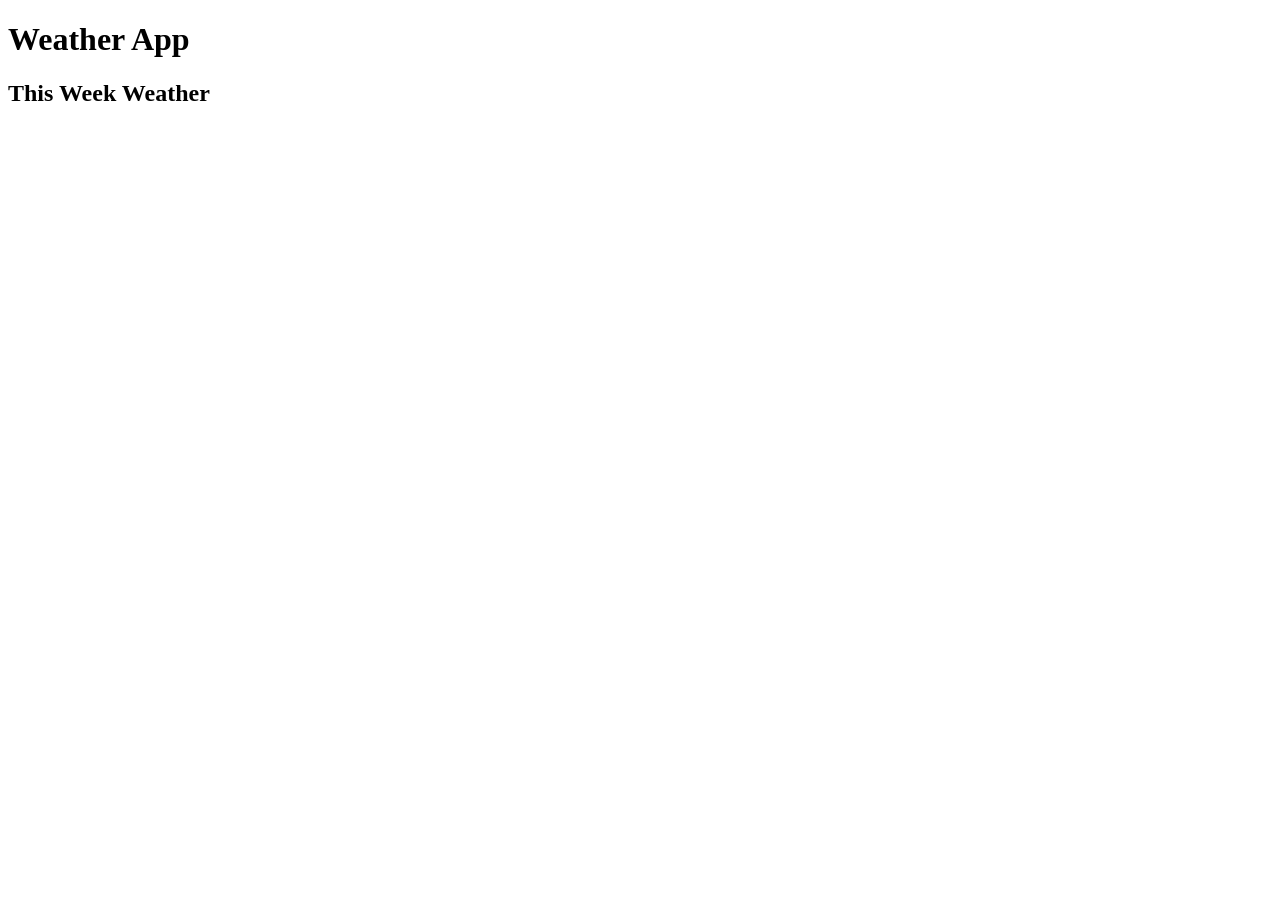
==== html.html @ b55ca87d "basic files" ====
<!DOCTYPE html>
<html lang="en">
<head>
    <meta charset="UTF-8">
    <title>Weather App</title>
</head>
<body>
    <h1>Weather App</h1>
    <div>
        <h2>This Week Weather</h2>
        <div id="weatherContainer"></div>
    </div>
<script src="script.js"></script>

</body>
</html>
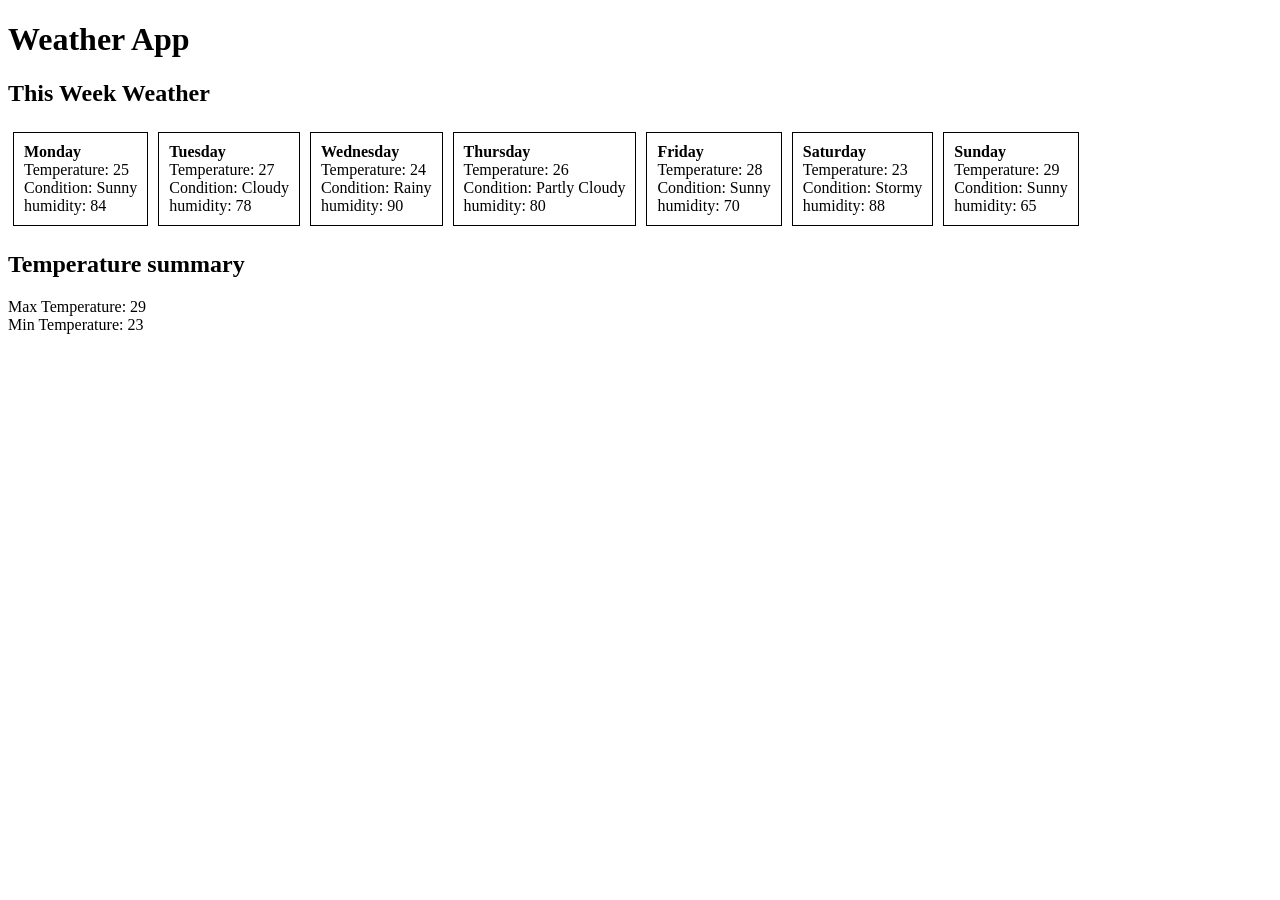
==== commit e3977e79: "basic files" ====
--- a/html.html
+++ b/html.html
@@ -10,6 +10,13 @@
         <h2>This Week Weather</h2>
         <div id="weatherContainer"></div>
     </div>
+
+    <div>
+        <h2>Temperature summary</h2>
+        <div id="temperatureSummary"></div>
+    </div>
+
+
 <script src="script.js"></script>
 
 </body>
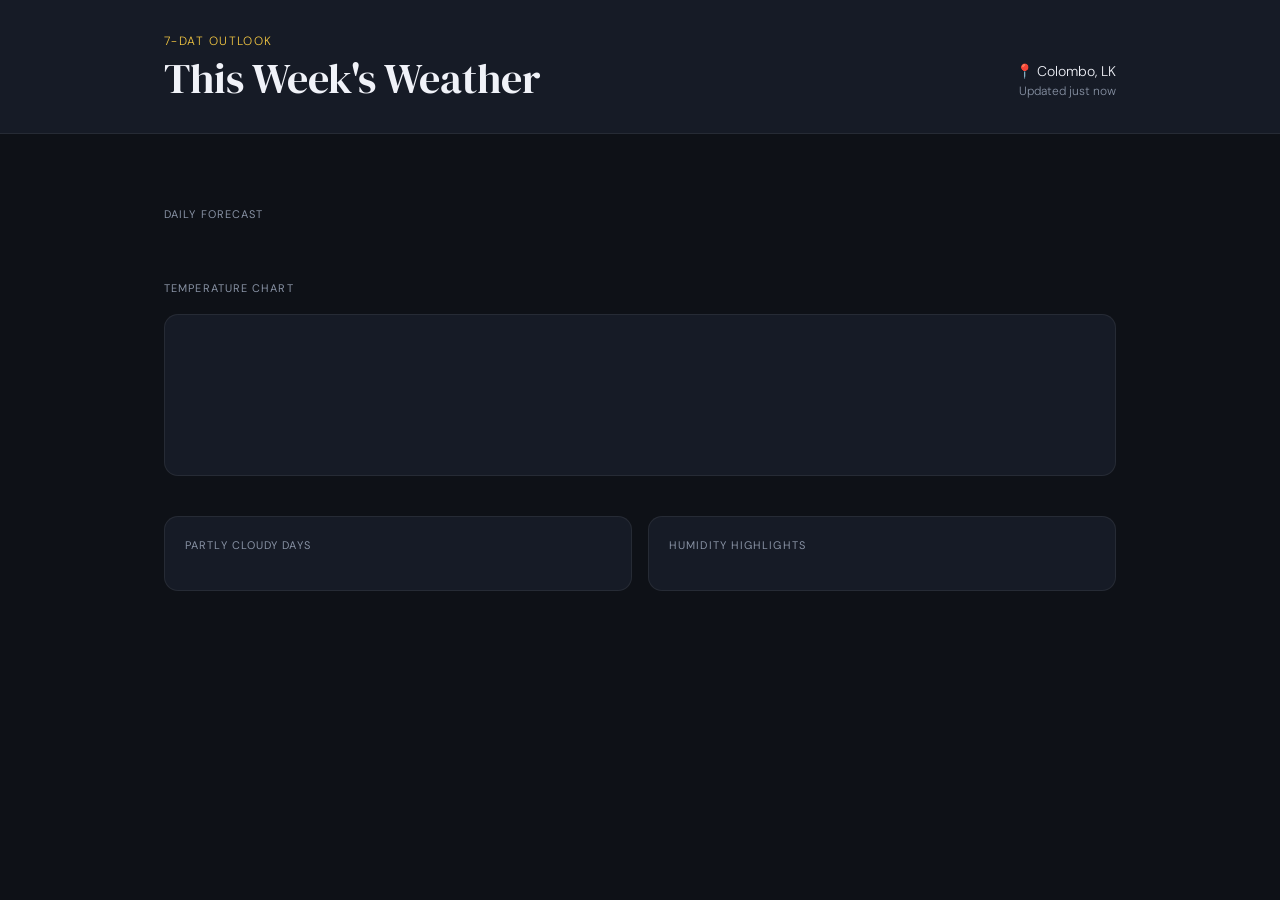
==== commit 04ff9049: "added CSS" ====
--- a/html.html
+++ b/html.html
@@ -2,19 +2,53 @@
 <html lang="en">
 <head>
     <meta charset="UTF-8">
-    <title>Weather App</title>
+    <meta name="viewport" content="width=device-width, initial-scale=1.0">
+    <title>Weekly Weather</title>
+    <link rel="stylesheet" href="style.css"/>
+    <link href="https://fonts.googleapis.com/css2?family=DM+Serif+Display&family=DM+Sans:wght@300;400;500&display=swap" rel="stylesheet"/>
 </head>
+
 <body>
-    <h1>Weather App</h1>
-    <div>
-        <h2>This Week Weather</h2>
-        <div id="weatherContainer"></div>
-    </div>
+    <header class="header">
+       <div class="header-inner">
+           <div>
+               <p class="header-subtitle">7-dat outlook</p>
+               <h1 class="header-title">This Week's Weather</h1>
+           </div>
+           <div class="header-meta">
+               <p class="location">📍 Colombo, LK</p>
+               <p class="updated">Updated just now</p>
+           </div>
+       </div>
+    </header>
 
-    <div>
-        <h2>Temperature summary</h2>
-        <div id="temperatureSummary"></div>
-    </div>
+    <main class="main">
+        <section class="metrics-row" id="metricRow"></section>
+
+        <section class="section">
+            <h2 class="section-title">Daily forecast</h2>
+            <div class="cards-grid" id="cardsGrid"></div>
+        </section>
+
+        <section class="section">
+            <h2 class="section-title">Temperature chart</h2>
+            <div class="chart-wrap">
+                <div class="chart-bars" id="chartBars"></div>
+            </div>
+        </section>
+
+        <section class="section two-col">
+            <div class="panel">
+                <h2 class="section-title">Partly cloudy days</h2>
+                <div id="partlyList"></div>
+            </div>
+            <div class="panel">
+                <h2 class="section-title">Humidity highlights</h2>
+                <div id="humidityList"></div>
+            </div>
+        </section>
+
+    </main>
 
 
 <script src="script.js"></script>
--- a/style.css
+++ b/style.css
@@ -0,0 +1,275 @@
+*, *::before, *::after {box-sizing: border-box; margin: 0; padding: 0;}
+
+:root {
+    --bg:        #0e1117;
+    --bg2:       #161b26;
+    --bg3:       #1e2535;
+    --border:    rgba(255,255,255,0.07);
+    --text:      #f0f2f8;
+    --muted:     #8892a4;
+    --accent:    #f5c842;
+    --accent2:   #4ab8f5;
+
+    --sunny:     #f5c842;
+    --cloudy:    #8892a4;
+    --rainy:     #4ab8f5;
+    --partly:    #68d9b3;
+    --stormy:    #b07ef5;
+
+    --font-display: 'DM Serif Display', serif;
+    --font-body:    'DM Sans', sans-serif;
+    --radius:    14px;
+    --radius-sm: 8px;
+}
+
+body {
+    background: var(--bg);
+    color: var(--text);
+    font-family: var(--font-body);
+    font-weight: 300;
+    min-height: 100vh;
+    line-height: 1.6;
+}
+
+.header{
+    background: var(--bg2);
+    border-bottom: 1px solid var(--border);
+    padding: 2rem 0;
+}
+.header-inner{
+    max-width: 1000px;
+    margin: 0 auto;
+    padding: 0 1.5rem;
+    display: flex;
+    align-items: flex-end;
+    justify-content: space-between;
+    gap: 1rem;
+    flex-wrap: wrap;
+}
+
+.header-subtitle {
+    font-size: 12px;
+    letter-spacing: 0.12em;
+    text-transform: uppercase;
+    color: var(--accent);
+    margin-bottom: 4px;
+}
+.header-title {
+    font-family: var(--font-display);
+    font-size: clamp(28px, 5vw, 42px);
+    font-weight: 400;
+    line-height: 1.1;
+    color: var(--text);
+}
+.header-meta { text-align: right; }
+.location { font-size: 14px; color: var(--text); }
+.updated  { font-size: 12px; color: var(--muted); }
+
+.main {
+    max-width: 1000px;
+    margin: 0 auto;
+    padding: 2rem 1.5rem 4rem;
+    display: flex;
+    flex-direction: column;
+    gap: 2.5rem;
+}
+
+.section-title {
+    font-size: 11px;
+    letter-spacing: 0.1em;
+    text-transform: uppercase;
+    color: var(--muted);
+    margin-bottom: 1rem;
+    font-weight: 400;
+}
+
+.metrics-row {
+    display: grid;
+    grid-template-columns: repeat(auto-fit, minmax(140px, 1fr));
+    gap: 12px;
+}
+.metric-card {
+    background: var(--bg2);
+    border: 1px solid var(--border);
+    border-radius: var(--radius);
+    padding: 1.25rem 1rem;
+}
+.metric-label {
+    font-size: 11px;
+    text-transform: uppercase;
+    letter-spacing: 0.08em;
+    color: var(--muted);
+    margin-bottom: 6px;
+}
+.metric-value {
+    font-family: var(--font-display);
+    font-size: 32px;
+    line-height: 1;
+}
+.metric-value span {
+    font-family: var(--font-body);
+    font-size: 14px;
+    color: var(--muted);
+}
+
+.cards-grid {
+    display: grid;
+    grid-template-columns: repeat(auto-fill, minmax(120px, 1fr));
+    gap: 12px;
+}
+.weather-card {
+    background: var(--bg2);
+    border: 1px solid var(--border);
+    border-radius: var(--radius);
+    padding: 1.1rem 1rem;
+    display: flex;
+    flex-direction: column;
+    gap: 8px;
+    transition: transform 0.2s, border-color 0.2s;
+    cursor: default;
+}
+.weather-card:hover {
+    transform: translateY(-3px);
+    border-color: rgba(255,255,255,0.18);
+}
+.weather-card.today {
+    border-color: var(--accent);
+    background: var(--bg3);
+}
+.card-day {
+    font-size: 11px;
+    text-transform: uppercase;
+    letter-spacing: 0.08em;
+    color: var(--muted);
+}
+.card-day.today-label { color: var(--accent); }
+.card-icon { font-size: 28px; line-height: 1; }
+.card-temp {
+    font-family: var(--font-display);
+    font-size: 26px;
+    line-height: 1;
+}
+.card-condition {
+    font-size: 12px;
+    color: var(--muted);
+}
+.humidity-row {
+    display: flex;
+    align-items: center;
+    gap: 6px;
+    margin-top: 2px;
+}
+.humidity-track {
+    flex: 1;
+    height: 3px;
+    background: rgba(255,255,255,0.08);
+    border-radius: 2px;
+    overflow: hidden;
+}
+.humidity-fill {
+    height: 100%;
+    border-radius: 2px;
+    background: var(--accent2);
+    opacity: 0.7;
+}
+.humidity-pct {
+    font-size: 10px;
+    color: var(--muted);
+    min-width: 28px;
+    text-align: right;
+}
+
+.chart-wrap {
+    background: var(--bg2);
+    border: 1px solid var(--border);
+    border-radius: var(--radius);
+    padding: 1.5rem 1rem 1rem;
+}
+.chart-bars {
+    display: flex;
+    align-items: flex-end;
+    gap: 8px;
+    height: 120px;
+}
+.bar-col {
+    flex: 1;
+    display: flex;
+    flex-direction: column;
+    align-items: center;
+    gap: 6px;
+    height: 100%;
+    justify-content: flex-end;
+}
+.bar-temp-label {
+    font-size: 11px;
+    color: var(--muted);
+}
+.bar-block {
+    width: 100%;
+    border-radius: 4px 4px 0 0;
+    min-height: 4px;
+}
+.bar-day-label {
+    font-size: 11px;
+    color: var(--muted);
+    text-align: center;
+}
+
+.two-col {
+    display: grid;
+    grid-template-columns: 1fr 1fr;
+    gap: 16px;
+}
+@media (max-width: 560px) { .two-col { grid-template-columns: 1fr; } }
+
+.panel {
+    background: var(--bg2);
+    border: 1px solid var(--border);
+    border-radius: var(--radius);
+    padding: 1.25rem;
+}
+
+.partly-item {
+    display: flex;
+    align-items: center;
+    justify-content: space-between;
+    padding: 10px 0;
+    border-bottom: 1px solid var(--border);
+    font-size: 14px;
+}
+.partly-item:last-child { border-bottom: none; }
+.partly-day { display: flex; align-items: center; gap: 8px; }
+.partly-temp {
+    font-family: var(--font-display);
+    font-size: 18px;
+    color: var(--partly);
+}
+.empty-note { font-size: 13px; color: var(--muted); }
+
+.hum-item {
+    display: flex;
+    align-items: center;
+    gap: 10px;
+    padding: 8px 0;
+    border-bottom: 1px solid var(--border);
+}
+.hum-item:last-child { border-bottom: none; }
+.hum-day { font-size: 13px; flex: 1; }
+.hum-track {
+    flex: 2;
+    height: 4px;
+    background: rgba(255,255,255,0.08);
+    border-radius: 2px;
+    overflow: hidden;
+}
+.hum-fill {
+    height: 100%;
+    border-radius: 2px;
+}
+.hum-pct { font-size: 12px; color: var(--muted); min-width: 34px; text-align: right; }
+
+@keyframes fadeUp {
+    from { opacity: 0; transform: translateY(12px); }
+    to   { opacity: 1; transform: translateY(0); }
+}
+.weather-card { animation: fadeUp 0.4s ease both; }
